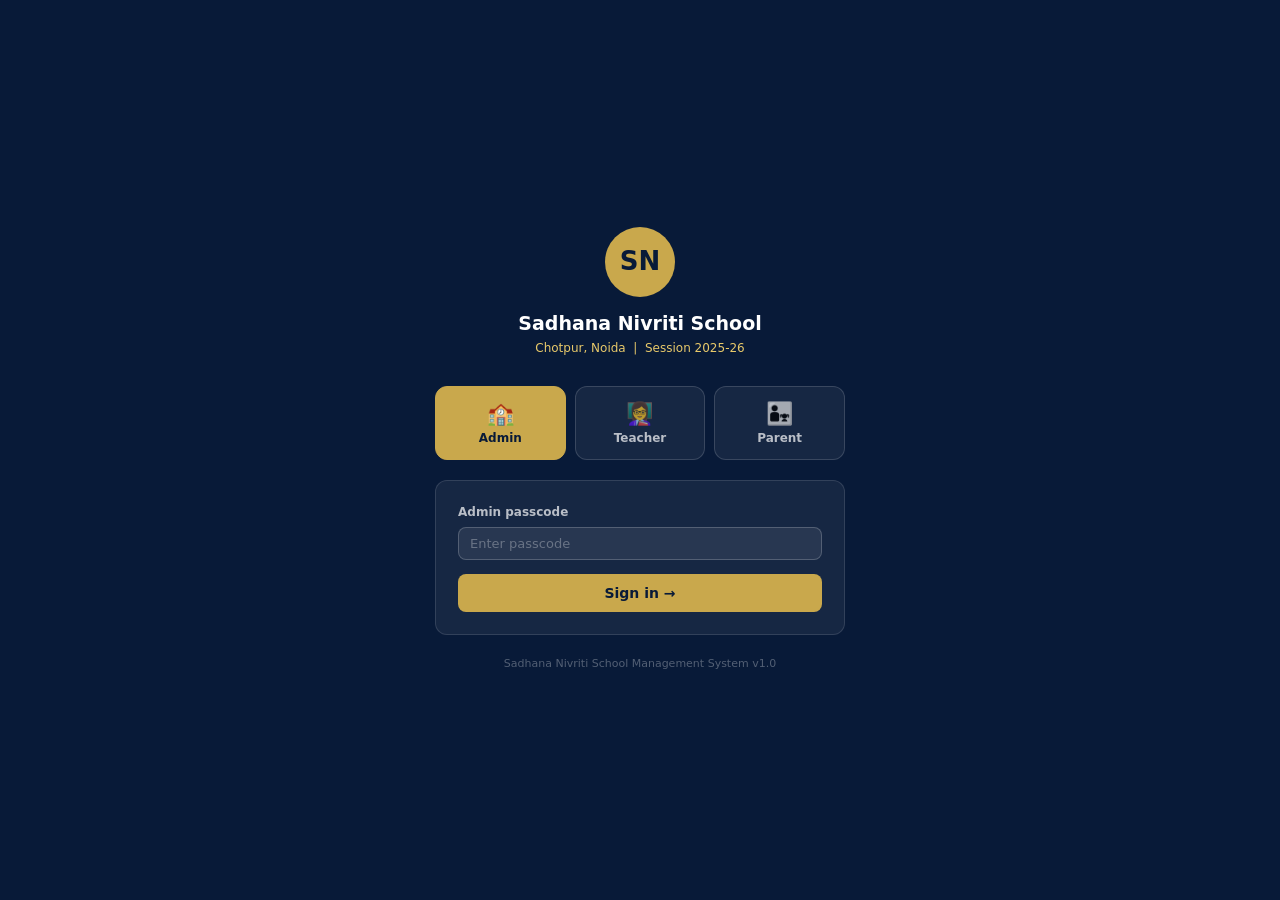
==== index.html @ 454898fc "Add files via upload" ====
<!DOCTYPE html>
<html lang="en">
<head>
<meta charset="UTF-8"><meta name="viewport" content="width=device-width,initial-scale=1">
<title>Sadhana Nivriti School — Login</title>
<meta name="theme-color" content="#0d2b55">
<link rel="icon" href="data:image/svg+xml,<svg xmlns=%27http://www.w3.org/2000/svg%27 viewBox=%270 0 100 100%27><circle cx=%2750%27 cy=%2750%27 r=%2748%27 fill=%27%23c9a84c%27/><text x=%2750%27 y=%2768%27 font-size=%2750%27 text-anchor=%27middle%27 font-family=%27Arial%27 font-weight=%27bold%27 fill=%27%23081a38%27>SN</text></svg>">
<link rel="stylesheet" href="style.css">
</head>
<body>
<div class="login-pg">
  <div class="login-box">
    <div class="login-logo">SN</div>
    <div class="login-name">Sadhana Nivriti School</div>
    <div class="login-loc">Chotpur, Noida &nbsp;|&nbsp; Session 2025-26</div>

    <div class="panel-btns">
      <button class="pbtn active" onclick="selectPanel('admin',this)">
        <div class="pi">🏫</div><div class="pl">Admin</div>
      </button>
      <button class="pbtn" onclick="selectPanel('teacher',this)">
        <div class="pi">👩‍🏫</div><div class="pl">Teacher</div>
      </button>
      <button class="pbtn" onclick="selectPanel('parent',this)">
        <div class="pi">👨‍👧</div><div class="pl">Parent</div>
      </button>
    </div>

    <div class="login-card">
      <div class="fg">
        <label id="pc-label">Admin passcode</label>
        <input type="password" id="passcode" placeholder="Enter passcode" onkeydown="if(event.key==='Enter')doLogin()">
        <div class="lerr" id="lerr">Incorrect passcode. Please try again.</div>
      </div>
      <button class="btn btn-login" onclick="doLogin()">Sign in →</button>
    </div>

    <p style="text-align:center;color:rgba(255,255,255,.3);font-size:11px;margin-top:20px;">
      Sadhana Nivriti School Management System v1.0
    </p>
  </div>
</div>
<script src="app.js"></script>
<script>
let selectedPanel = 'admin';
function selectPanel(p, el) {
  selectedPanel = p;
  document.querySelectorAll('.pbtn').forEach(b => b.classList.remove('active'));
  el.classList.add('active');
  const labels = {admin:'Admin passcode', teacher:'Teacher passcode', parent:'Parent passcode'};
  document.getElementById('pc-label').textContent = labels[p];
  document.getElementById('passcode').value = '';
  document.getElementById('lerr').classList.remove('show');
}
function doLogin() {
  const code = document.getElementById('passcode').value.trim();
  const err = document.getElementById('lerr');
  if (!code) { err.textContent = 'Please enter your passcode.'; err.classList.add('show'); return; }
  if (SNS.checkPasscode(selectedPanel, code)) {
    SNS.setSession(selectedPanel);
    const dest = {admin:'admin.html', teacher:'teacher.html', parent:'parent.html'};
    window.location.href = dest[selectedPanel];
  } else {
    err.textContent = 'Incorrect passcode. Please try again.';
    err.classList.add('show');
    document.getElementById('passcode').value = '';
  }
}
</script>
</body>
</html>
---- style.css ----
:root{--navy:#0d2b55;--navy-dark:#081a38;--navy-light:#1a3d6e;--gold:#c9a84c;--gold-light:#e8c96a;--gold-pale:#fdf6e3;--white:#ffffff;--g50:#f8f9fa;--g100:#f1f3f5;--g200:#e9ecef;--g300:#dee2e6;--g400:#ced4da;--g500:#adb5bd;--g600:#6c757d;--g700:#495057;--g800:#343a40;--g900:#212529;--ok:#2e7d32;--ok-bg:#e8f5e9;--warn:#e65100;--warn-bg:#fff3e0;--err:#c62828;--err-bg:#ffebee;--info:#1565c0;--info-bg:#e3f2fd;--r:8px;--rl:12px;--sh1:0 1px 3px rgba(0,0,0,.08);--sh2:0 4px 12px rgba(0,0,0,.1);--sh3:0 8px 24px rgba(0,0,0,.12);}
*{box-sizing:border-box;margin:0;padding:0;}
body{font-family:'Segoe UI',system-ui,sans-serif;background:var(--g100);color:var(--g900);font-size:14px;line-height:1.6;min-height:100vh;}
/* HEADER */
.hdr{background:var(--navy);position:sticky;top:0;z-index:100;box-shadow:var(--sh2);border-bottom:2px solid var(--gold);}
.hdr-inner{padding:10px 24px;display:flex;align-items:center;gap:14px;}
.logo-circle{width:42px;height:42px;border-radius:50%;background:var(--gold);display:flex;align-items:center;justify-content:center;font-size:17px;font-weight:700;color:var(--navy-dark);flex-shrink:0;}
.school-h1{font-size:15px;font-weight:700;color:var(--white);}
.school-h2{font-size:11px;color:var(--gold-light);letter-spacing:.4px;}
.hdr-right{margin-left:auto;display:flex;align-items:center;gap:8px;}
.pbadge{padding:3px 11px;border-radius:20px;font-size:11px;font-weight:600;letter-spacing:.5px;text-transform:uppercase;}
.pbadge.admin{background:var(--gold);color:var(--navy-dark);}
.pbadge.teacher{background:#1976d2;color:#fff;}
.pbadge.parent{background:var(--ok);color:#fff;}
.btn-logout{background:transparent;border:1px solid rgba(255,255,255,.3);color:rgba(255,255,255,.8);padding:5px 12px;border-radius:var(--r);font-size:12px;cursor:pointer;}
.btn-logout:hover{background:rgba(255,255,255,.1);}
/* LAYOUT */
.layout{display:flex;min-height:calc(100vh - 64px);}
.sidebar{width:215px;background:var(--navy-dark);padding:14px 0;flex-shrink:0;position:sticky;top:64px;height:calc(100vh - 64px);overflow-y:auto;}
.sb-lbl{font-size:10px;font-weight:600;letter-spacing:1px;text-transform:uppercase;color:var(--gold);padding:10px 16px 4px;}
.sb-item{display:flex;align-items:center;gap:9px;padding:9px 16px;color:rgba(255,255,255,.7);cursor:pointer;transition:all .15s;font-size:13px;border:none;background:none;width:100%;text-align:left;font-family:inherit;}
.sb-item:hover{background:rgba(255,255,255,.08);color:#fff;}
.sb-item.active{background:var(--gold);color:var(--navy-dark);font-weight:600;}
.sb-icon{font-size:16px;width:20px;text-align:center;}
.main{flex:1;padding:22px;overflow-y:auto;}
/* PAGE */
.pg-title{font-size:19px;font-weight:700;color:var(--navy);margin-bottom:3px;}
.pg-sub{font-size:13px;color:var(--g600);margin-bottom:18px;}
/* STAT CARDS */
.stats{display:grid;grid-template-columns:repeat(auto-fit,minmax(148px,1fr));gap:11px;margin-bottom:18px;}
.sc{background:var(--white);border-radius:var(--rl);padding:15px;border:1px solid var(--g200);box-shadow:var(--sh1);}
.sc-icon{font-size:20px;margin-bottom:7px;}
.sc-val{font-size:28px;font-weight:700;color:var(--navy);line-height:1;margin-bottom:3px;}
.sc-lbl{font-size:12px;color:var(--g600);}
.sc-sub{font-size:11px;color:var(--g500);margin-top:3px;}
.sc.g{border-left:4px solid var(--gold);}
.sc.gn{border-left:4px solid var(--ok);}
.sc.rd{border-left:4px solid var(--err);}
.sc.bl{border-left:4px solid var(--info);}
.sc.or{border-left:4px solid var(--warn);}
/* CARD */
.card{background:var(--white);border-radius:var(--rl);border:1px solid var(--g200);box-shadow:var(--sh1);margin-bottom:14px;}
.card-hdr{padding:13px 18px;border-bottom:1px solid var(--g200);display:flex;align-items:center;justify-content:space-between;}
.card-ttl{font-size:14px;font-weight:600;color:var(--navy);}
.card-body{padding:18px;}
/* TABLE */
.tw{overflow-x:auto;}
table{width:100%;border-collapse:collapse;font-size:13px;}
th{background:var(--navy);color:#fff;padding:9px 13px;text-align:left;font-weight:600;font-size:12px;}
td{padding:9px 13px;border-bottom:1px solid var(--g100);color:var(--g800);}
tr:hover td{background:var(--g50);}
tr:last-child td{border-bottom:none;}
/* ATTENDANCE CARDS */
.att-grid{display:grid;grid-template-columns:repeat(auto-fit,minmax(265px,1fr));gap:11px;}
.cls-card{background:var(--white);border-radius:var(--rl);border:1px solid var(--g200);padding:13px 15px;box-shadow:var(--sh1);}
.cls-name{font-weight:700;font-size:14px;color:var(--navy);}
.cls-teacher{font-size:11px;color:var(--g600);margin-bottom:8px;}
.att-bar{height:5px;background:var(--g200);border-radius:3px;margin:7px 0;overflow:hidden;}
.att-fill{height:100%;border-radius:3px;background:var(--ok);transition:width .4s;}
.att-fill.w{background:var(--warn);}
.att-fill.d{background:var(--err);}
.cls-row{display:flex;justify-content:space-between;font-size:12px;color:var(--g600);}
.cls-row strong{color:var(--g900);}
/* BADGES */
.badge{display:inline-flex;align-items:center;padding:2px 9px;border-radius:20px;font-size:11px;font-weight:600;}
.badge.ok{background:var(--ok-bg);color:var(--ok);}
.badge.warn{background:var(--warn-bg);color:var(--warn);}
.badge.err{background:var(--err-bg);color:var(--err);}
.badge.info{background:var(--info-bg);color:var(--info);}
.badge.gold{background:var(--gold-pale);color:#7a5c00;}
.badge.gray{background:var(--g100);color:var(--g600);}
/* FORMS */
.fg{display:flex;flex-direction:column;gap:5px;}
.fg label{font-size:12px;font-weight:600;color:var(--g700);}
.fg input,.fg select,.fg textarea{padding:8px 11px;border:1px solid var(--g300);border-radius:var(--r);font-size:13px;color:var(--g900);background:var(--white);transition:border-color .15s;font-family:inherit;}
.fg input:focus,.fg select:focus,.fg textarea:focus{outline:none;border-color:var(--navy);box-shadow:0 0 0 3px rgba(13,43,85,.08);}
.form-row{display:grid;grid-template-columns:repeat(auto-fit,minmax(210px,1fr));gap:14px;}
/* BUTTONS */
.btn{display:inline-flex;align-items:center;gap:5px;padding:8px 16px;border-radius:var(--r);font-size:13px;font-weight:600;cursor:pointer;border:none;transition:all .15s;font-family:inherit;}
.btn-pri{background:var(--navy);color:#fff;}
.btn-pri:hover{background:var(--navy-light);}
.btn-gold{background:var(--gold);color:var(--navy-dark);}
.btn-gold:hover{background:var(--gold-light);}
.btn-ok{background:var(--ok);color:#fff;}
.btn-err{background:var(--err);color:#fff;}
.btn-out{background:transparent;color:var(--navy);border:1px solid var(--navy);}
.btn-out:hover{background:var(--navy);color:#fff;}
.btn-sm{padding:4px 11px;font-size:12px;}
.bgrp{display:flex;gap:8px;flex-wrap:wrap;}
/* TABS */
.tabs{display:flex;gap:1px;border-bottom:2px solid var(--g200);margin-bottom:18px;}
.tab{padding:8px 16px;font-size:13px;font-weight:500;color:var(--g600);cursor:pointer;border:none;background:none;border-bottom:2px solid transparent;margin-bottom:-2px;transition:all .15s;font-family:inherit;}
.tab:hover{color:var(--navy);}
.tab.active{color:var(--navy);border-bottom-color:var(--gold);font-weight:700;}
/* ALERT */
.alert{padding:11px 15px;border-radius:var(--r);font-size:13px;margin-bottom:14px;display:flex;align-items:center;gap:9px;}
.alert.success{background:var(--ok-bg);color:var(--ok);border:1px solid #a5d6a7;}
.alert.warning{background:var(--warn-bg);color:var(--warn);border:1px solid #ffcc80;}
.alert.danger{background:var(--err-bg);color:var(--err);border:1px solid #ef9a9a;}
.alert.info{background:var(--info-bg);color:var(--info);border:1px solid #90caf9;}
/* LOGIN */
.login-pg{min-height:100vh;background:var(--navy-dark);display:flex;align-items:center;justify-content:center;padding:20px;}
.login-box{width:100%;max-width:410px;}
.login-logo{width:70px;height:70px;border-radius:50%;background:var(--gold);display:flex;align-items:center;justify-content:center;font-size:26px;font-weight:700;color:var(--navy-dark);margin:0 auto 14px;}
.login-name{font-size:19px;font-weight:700;color:#fff;text-align:center;line-height:1.3;}
.login-loc{font-size:12px;color:var(--gold-light);text-align:center;margin-top:3px;margin-bottom:28px;}
.panel-btns{display:grid;grid-template-columns:repeat(3,1fr);gap:9px;margin-bottom:20px;}
.pbtn{background:rgba(255,255,255,.06);border:1px solid rgba(255,255,255,.15);border-radius:var(--rl);padding:14px 6px;color:rgba(255,255,255,.7);cursor:pointer;transition:all .15s;text-align:center;font-family:inherit;}
.pbtn:hover{background:rgba(255,255,255,.11);border-color:var(--gold);color:#fff;}
.pbtn.active{background:var(--gold);border-color:var(--gold);color:var(--navy-dark);font-weight:700;}
.pbtn .pi{font-size:22px;margin-bottom:5px;}
.pbtn .pl{font-size:12px;font-weight:600;}
.login-card{background:rgba(255,255,255,.06);border:1px solid rgba(255,255,255,.12);border-radius:var(--rl);padding:22px;}
.login-card .fg label{color:rgba(255,255,255,.7);}
.login-card input{background:rgba(255,255,255,.08);border-color:rgba(255,255,255,.2);color:#fff;}
.login-card input::placeholder{color:rgba(255,255,255,.3);}
.login-card input:focus{border-color:var(--gold);}
.lerr{color:#ff8a80;font-size:12px;margin-top:7px;display:none;}
.lerr.show{display:block;}
.btn-login{width:100%;background:var(--gold);color:var(--navy-dark);padding:11px;font-size:14px;font-weight:700;margin-top:14px;justify-content:center;}
.btn-login:hover{background:var(--gold-light);}
/* MODAL */
.modal-overlay{display:none;position:fixed;inset:0;background:rgba(0,0,0,.5);z-index:1000;align-items:center;justify-content:center;padding:20px;}
.modal-overlay.show{display:flex;}
.modal{background:var(--white);border-radius:var(--rl);width:100%;max-width:550px;max-height:90vh;overflow-y:auto;box-shadow:var(--sh3);}
.modal-hdr{padding:15px 19px;border-bottom:1px solid var(--g200);display:flex;align-items:center;justify-content:space-between;}
.modal-ttl{font-size:15px;font-weight:700;color:var(--navy);}
.modal-x{background:none;border:none;font-size:20px;cursor:pointer;color:var(--g500);line-height:1;}
.modal-x:hover{color:var(--err);}
.modal-body{padding:18px;}
.modal-ftr{padding:14px 19px;border-top:1px solid var(--g200);display:flex;gap:8px;justify-content:flex-end;}
/* QUICK ACTIONS */
.qa-grid{display:grid;grid-template-columns:repeat(auto-fit,minmax(125px,1fr));gap:9px;}
.qa{background:var(--white);border:1px solid var(--g200);border-radius:var(--rl);padding:14px;text-align:center;cursor:pointer;transition:all .15s;box-shadow:var(--sh1);}
.qa:hover{border-color:var(--gold);box-shadow:var(--sh2);transform:translateY(-1px);}
.qa-icon{font-size:22px;margin-bottom:7px;}
.qa-lbl{font-size:12px;font-weight:600;color:var(--navy);}
.qa-sub{font-size:11px;color:var(--g500);margin-top:2px;}
/* STATUS DOT */
.dot{width:7px;height:7px;border-radius:50%;display:inline-block;margin-right:5px;}
.dot.ok{background:var(--ok);}
.dot.err{background:var(--err);}
.dot.nd{background:var(--g400);}
/* SECTION HDR */
.sec-hdr{display:flex;align-items:center;justify-content:space-between;margin-bottom:12px;}
.sec-ttl{font-size:14px;font-weight:700;color:var(--navy);}
.sec-meta{font-size:12px;color:var(--g500);}
/* UTILS */
.flex{display:flex;} .fbet{display:flex;align-items:center;justify-content:space-between;} .fctr{display:flex;align-items:center;gap:8px;}
.mt3{margin-top:12px;} .mb3{margin-bottom:12px;} .mt4{margin-top:16px;} .mb4{margin-bottom:16px;}
.muted{color:var(--g500);font-size:12px;} .tr{text-align:right;} .dn{display:none;}
hr.div{border:none;border-top:1px solid var(--g200);margin:14px 0;}
.grid2{display:grid;grid-template-columns:1fr 1fr;gap:14px;}
@media(max-width:768px){
.layout{flex-direction:column;}
.sidebar{width:100%;height:auto;position:sticky;top:64px;display:flex;overflow-x:auto;padding:5px 8px;gap:3px;z-index:90;}
.sb-lbl{display:none;}
.sb-item{flex-direction:column;gap:2px;padding:7px 11px;font-size:11px;white-space:nowrap;border-radius:8px;flex-shrink:0;align-items:center;width:auto;}
.sb-icon{width:auto;font-size:18px;}
.main{padding:14px;}
.stats{grid-template-columns:repeat(2,1fr);}
.grid2{grid-template-columns:1fr;}
.school-h1{font-size:13px;}
.school-h2{font-size:10px;}
.hdr-inner{padding:8px 14px;gap:10px;}
.logo-circle{width:36px;height:36px;font-size:14px;}
}
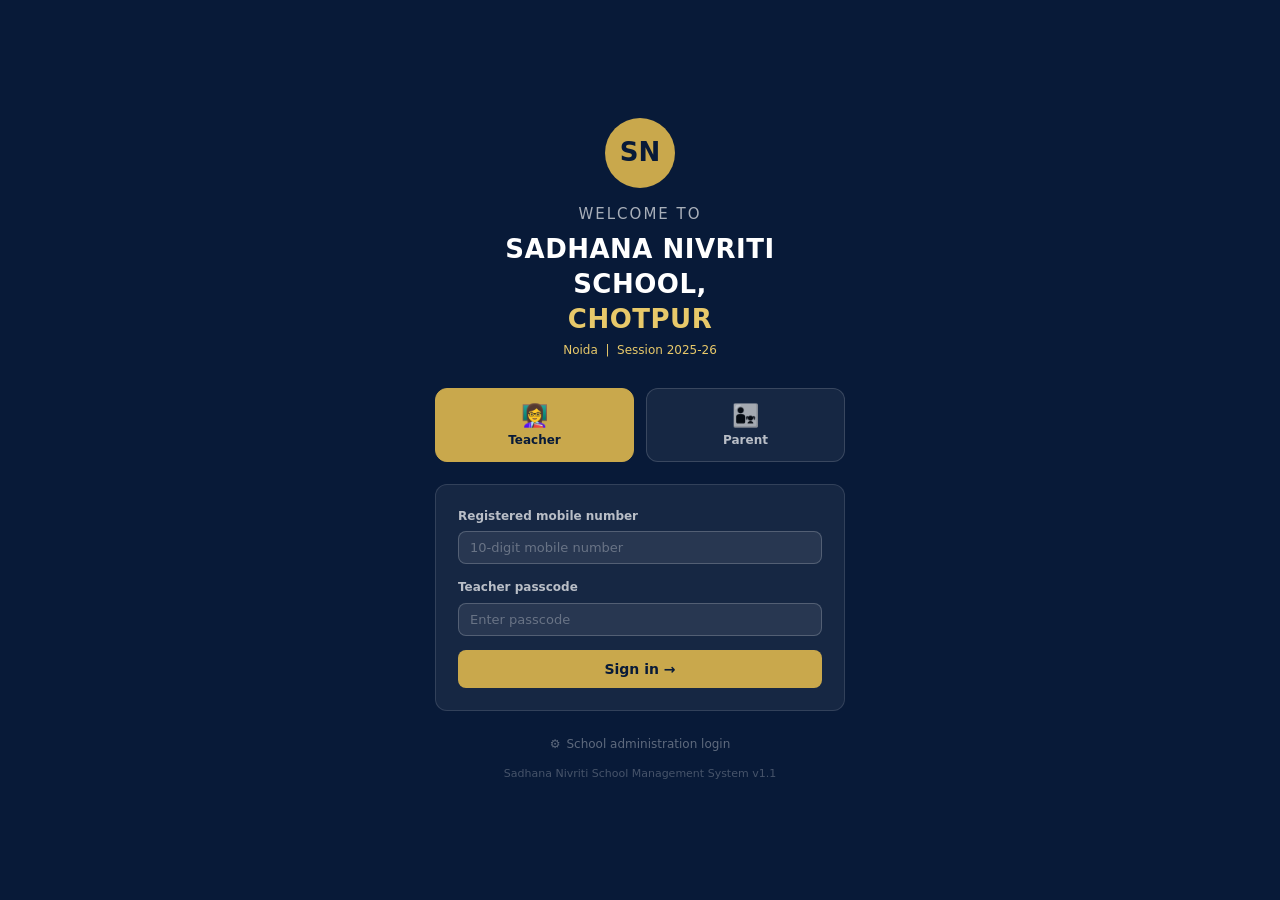
==== commit aebf8950: "Add files via upload" ====
--- a/index.html
+++ b/index.html
@@ -6,65 +6,100 @@
 <meta name="theme-color" content="#0d2b55">
 <link rel="icon" href="data:image/svg+xml,<svg xmlns=%27http://www.w3.org/2000/svg%27 viewBox=%270 0 100 100%27><circle cx=%2750%27 cy=%2750%27 r=%2748%27 fill=%27%23c9a84c%27/><text x=%2750%27 y=%2768%27 font-size=%2750%27 text-anchor=%27middle%27 font-family=%27Arial%27 font-weight=%27bold%27 fill=%27%23081a38%27>SN</text></svg>">
 <link rel="stylesheet" href="style.css">
+<style>
+.welcome-small{font-size:15px;color:rgba(255,255,255,.65);text-align:center;letter-spacing:2px;text-transform:uppercase;margin-bottom:6px;}
+.welcome-big{font-size:26px;font-weight:800;color:#fff;text-align:center;line-height:1.35;letter-spacing:.5px;margin-bottom:4px;}
+.welcome-big span{color:var(--gold-light);}
+.admin-link{display:flex;align-items:center;justify-content:center;gap:6px;margin-top:26px;color:rgba(255,255,255,.35);font-size:12px;cursor:pointer;background:none;border:none;font-family:inherit;transition:color .15s;width:100%;}
+.admin-link:hover{color:var(--gold-light);}
+.panel-btns2{display:grid;grid-template-columns:1fr 1fr;gap:12px;margin-bottom:22px;}
+@media(max-width:420px){.welcome-big{font-size:21px;}}
+</style>
 </head>
 <body>
 <div class="login-pg">
   <div class="login-box">
     <div class="login-logo">SN</div>
-    <div class="login-name">Sadhana Nivriti School</div>
-    <div class="login-loc">Chotpur, Noida &nbsp;|&nbsp; Session 2025-26</div>
+    <div class="welcome-small">Welcome to</div>
+    <div class="welcome-big">SADHANA NIVRITI SCHOOL,<br><span>CHOTPUR</span></div>
+    <div class="login-loc">Noida &nbsp;|&nbsp; Session 2025-26</div>
 
-    <div class="panel-btns">
-      <button class="pbtn active" onclick="selectPanel('admin',this)">
-        <div class="pi">🏫</div><div class="pl">Admin</div>
-      </button>
-      <button class="pbtn" onclick="selectPanel('teacher',this)">
+    <div class="panel-btns2">
+      <button class="pbtn active" id="pb-teacher" onclick="selectPanel('teacher',this)">
         <div class="pi">👩‍🏫</div><div class="pl">Teacher</div>
       </button>
-      <button class="pbtn" onclick="selectPanel('parent',this)">
+      <button class="pbtn" id="pb-parent" onclick="selectPanel('parent',this)">
         <div class="pi">👨‍👧</div><div class="pl">Parent</div>
       </button>
     </div>
 
     <div class="login-card">
+      <div class="fg" id="username-group" style="margin-bottom:14px;">
+        <label id="un-label">Registered mobile number</label>
+        <input type="text" id="username" placeholder="10-digit mobile number" onkeydown="if(event.key==='Enter')doLogin()">
+      </div>
       <div class="fg">
-        <label id="pc-label">Admin passcode</label>
+        <label id="pc-label">Teacher passcode</label>
         <input type="password" id="passcode" placeholder="Enter passcode" onkeydown="if(event.key==='Enter')doLogin()">
         <div class="lerr" id="lerr">Incorrect passcode. Please try again.</div>
       </div>
       <button class="btn btn-login" onclick="doLogin()">Sign in →</button>
     </div>
 
-    <p style="text-align:center;color:rgba(255,255,255,.3);font-size:11px;margin-top:20px;">
-      Sadhana Nivriti School Management System v1.0
+    <button class="admin-link" id="pb-admin" onclick="selectPanel('admin',this)">
+      <span>⚙</span> School administration login
+    </button>
+
+    <p style="text-align:center;color:rgba(255,255,255,.25);font-size:11px;margin-top:14px;">
+      Sadhana Nivriti School Management System v1.1
     </p>
   </div>
 </div>
 <script src="app.js"></script>
 <script>
-let selectedPanel = 'admin';
+let selectedPanel = 'teacher';
+const PANEL_CFG = {
+  teacher: {un:'Registered mobile number', unPh:'10-digit mobile number', pc:'Teacher passcode', showUn:true},
+  parent:  {un:'Admission number (username)', unPh:'e.g. SNS/2026/0001', pc:'Parent passcode', showUn:true},
+  admin:   {un:'', unPh:'', pc:'Admin passcode', showUn:false},
+};
 function selectPanel(p, el) {
   selectedPanel = p;
   document.querySelectorAll('.pbtn').forEach(b => b.classList.remove('active'));
-  el.classList.add('active');
-  const labels = {admin:'Admin passcode', teacher:'Teacher passcode', parent:'Parent passcode'};
-  document.getElementById('pc-label').textContent = labels[p];
+  if (p !== 'admin') el.classList.add('active');
+  const cfg = PANEL_CFG[p];
+  document.getElementById('username-group').style.display = cfg.showUn ? 'flex' : 'none';
+  document.getElementById('un-label').textContent = cfg.un;
+  document.getElementById('username').placeholder = cfg.unPh;
+  document.getElementById('pc-label').textContent = cfg.pc;
+  document.getElementById('username').value = '';
   document.getElementById('passcode').value = '';
   document.getElementById('lerr').classList.remove('show');
+  document.getElementById('pb-admin').style.color = p==='admin' ? 'var(--gold-light)' : '';
+  if (p==='admin') document.getElementById('passcode').focus();
 }
+function showErr(msg){const e=document.getElementById('lerr');e.textContent=msg;e.classList.add('show');}
 function doLogin() {
   const code = document.getElementById('passcode').value.trim();
-  const err = document.getElementById('lerr');
-  if (!code) { err.textContent = 'Please enter your passcode.'; err.classList.add('show'); return; }
-  if (SNS.checkPasscode(selectedPanel, code)) {
-    SNS.setSession(selectedPanel);
-    const dest = {admin:'admin.html', teacher:'teacher.html', parent:'parent.html'};
-    window.location.href = dest[selectedPanel];
-  } else {
-    err.textContent = 'Incorrect passcode. Please try again.';
-    err.classList.add('show');
-    document.getElementById('passcode').value = '';
+  if (!code) { showErr('Please enter your passcode.'); return; }
+  if (selectedPanel === 'parent') {
+    const admNo = document.getElementById('username').value.trim();
+    if (!admNo) { showErr('Please enter your admission number.'); return; }
+    const r = SNS.checkParentLogin(admNo, code);
+    if (r.ok) { SNS.setParentSession(r.student.admissionNo); window.location.href='parent.html'; }
+    else { showErr(r.reason==='notfound' ? 'Admission number not found. Please check with the school office.' : 'Incorrect passcode. Please try again.'); document.getElementById('passcode').value=''; }
+    return;
   }
+  if (selectedPanel === 'teacher') {
+    const mobile = document.getElementById('username').value.trim();
+    if (!mobile) { showErr('Please enter your registered mobile number.'); return; }
+    const r = SNS.checkTeacherLogin(mobile, code);
+    if (r.ok) { SNS.setTeacherSession(r.teacher.id); window.location.href='teacher.html'; }
+    else { showErr(r.reason==='notfound' ? 'Mobile number not registered. Please contact the school office.' : 'Incorrect passcode. Please try again.'); document.getElementById('passcode').value=''; }
+    return;
+  }
+  if (SNS.checkPasscode('admin', code)) { SNS.setSession('admin'); window.location.href='admin.html'; }
+  else { showErr('Incorrect passcode. Please try again.'); document.getElementById('passcode').value=''; }
 }
 </script>
 </body>
